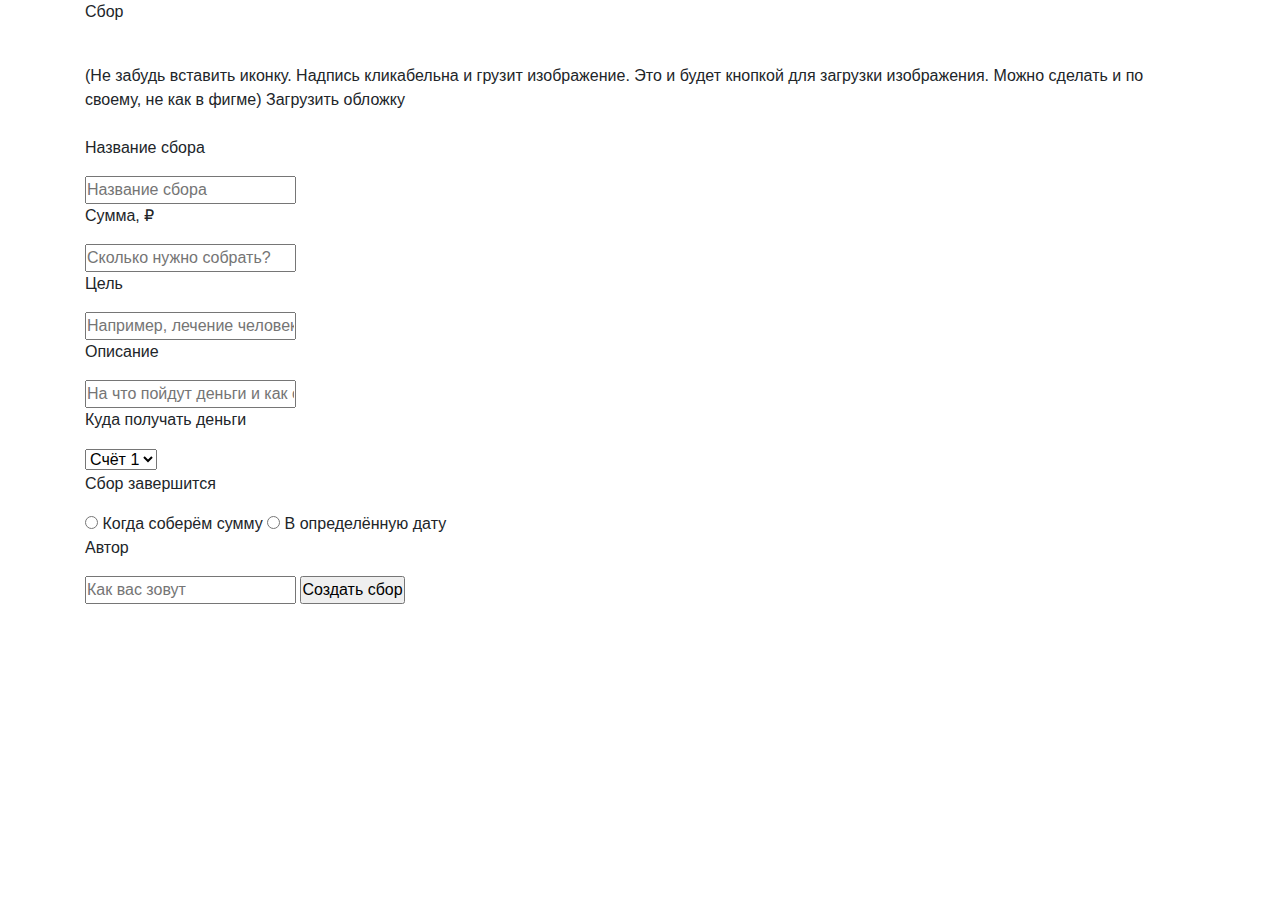
==== create-a-fee1.html @ 9f862769 "Добавление страниц создания сбора" ====
<!DOCTYPE html>
<html lang="ru">
  <head>
    <meta charset="utf-8" />
    <meta
      name="viewport"
      content="width=device-width, initial-scale=1, shrink-to-fit=no"
    />

    <title>Целевой сбор</title>

    <!-- Подключение скриптов -->
    <script src="scripts/jQuery.js"></script>
    <script src="scripts/bootstrap.bundle.js"></script>
    <script src="scripts/script.js"></script>
    <!-- Подключение скриптов -->

    <!-- Подключение стилей -->
    <!-- <link rel="stylesheet" href="https://use.fontawesome.com/ce0e6e479c.css"> -->
    <link rel="stylesheet" type="text/css" href="styles/reset.css" />
    <link rel="stylesheet" type="text/css" href="styles/normalize.css" />
    <link rel="stylesheet" type="text/css" href="styles/bootstrap.css" />
    <link rel="stylesheet" type="text/css" href="styles/style.css" />
    <!-- Подключение стилей -->
  </head>

  <body>
    <div class="container page">
      <div class="row">
        <p class="col-12">Сбор</p>
        <div class="col-12">
          <form action="">
            <input
              type="file"
              name="file"
              id="file-selector"
              class="inputfile"
            />
            <label for="file-selector">
              <img id="output" style="width: 100%" />
              <p>
                (Не забудь вставить иконку. Надпись кликабельна и грузит
                изображение. Это и будет кнопкой для загрузки изображения. Можно
                сделать и по своему, не как в фигме) Загрузить обложку
              </p></label
            >
            <div></div>
            <script>
              // загрузка изображения будет в тег img с id=output
              const output = document.getElementById("output");
              if (window.FileList && window.File && window.FileReader) {
                document
                  .getElementById("file-selector")
                  .addEventListener("change", (event) => {
                    output.src = "";
                    const file = event.target.files[0];
                    if (!file.type) {
                      alert("Неправильный тип файла");
                      return;
                    }
                    if (!file.type.match("image.*")) {
                      alert("Невозможно прочитать изображение");
                      return;
                    }
                    const reader = new FileReader();
                    reader.addEventListener("load", (event) => {
                      output.src = event.target.result;
                    });
                    reader.readAsDataURL(file);
                  });
              }
            </script>
            <p>Название сбора</p>
            <input type="text" placeholder="Название сбора" />
            <p>Сумма, &#8381;</p>
            <input type="text" placeholder="Сколько нужно собрать?" />
            <p>Цель</p>
            <input type="text" placeholder="Например, лечение человека" />
            <p>Описание</p>
            <input
              type="text"
              placeholder="На что пойдут деньги и как они кому-то помогут?"
            />
            <p>Куда получать деньги</p>
            <select>
              <option>Счёт 1</option>
              <option>Счёт 2</option>
            </select>
            <p>Сбор завершится</p>
            <input type="radio" name="feeFinish" id="" value="" />
            <span>Когда соберём сумму</span>
            <input
              type="radio"
              name="feeFinish"
              id=""
              value=""
              class="radio-date"
            />
            <span>В определённую дату</span>
            <div class="input-date">
              <p>Дата окончания</p>
              <input type="date" name="" id="" />
            </div>
            <style>
              .input-date {
                display: none;
              }
              .radio-date:checked ~ .input-date {
                display: block;
              }
            </style>
            <p>Автор</p>
            <input type="text" placeholder="Как вас зовут" />
            <input type="submit" value="Создать сбор" />
          </form>
          <style>
            /* эти стили для кнопки загрузки изображения, чтобы изменить надпись, можжешь их поменять, не забудь убрать их в файил стилей */
            .inputfile {
              width: 0.1px;
              height: 0.1px;
              opacity: 0;
              overflow: hidden;
              position: absolute;
              z-index: -1;
            }
            .inputfile:focus + label {
              outline: 1px dotted #000;
              outline: -webkit-focus-ring-color auto 5px;
            }
            .inputfile + label * {
              pointer-events: none;
            }
          </style>
        </div>
      </div>
    </div>
  </body>
</html>
---- styles/style.css ----
* {
  padding: 0%;
  margin: 0%;
}

@media (max-width: 576px) {
}

@media (min-width: 577px) and (max-width: 768px) {
}

@media (min-width: 769px) and (max-width: 992px) {
}

@media (min-width: 993px) and (max-width: 1200px) {
}

@media (min-width: 1200px) {
}
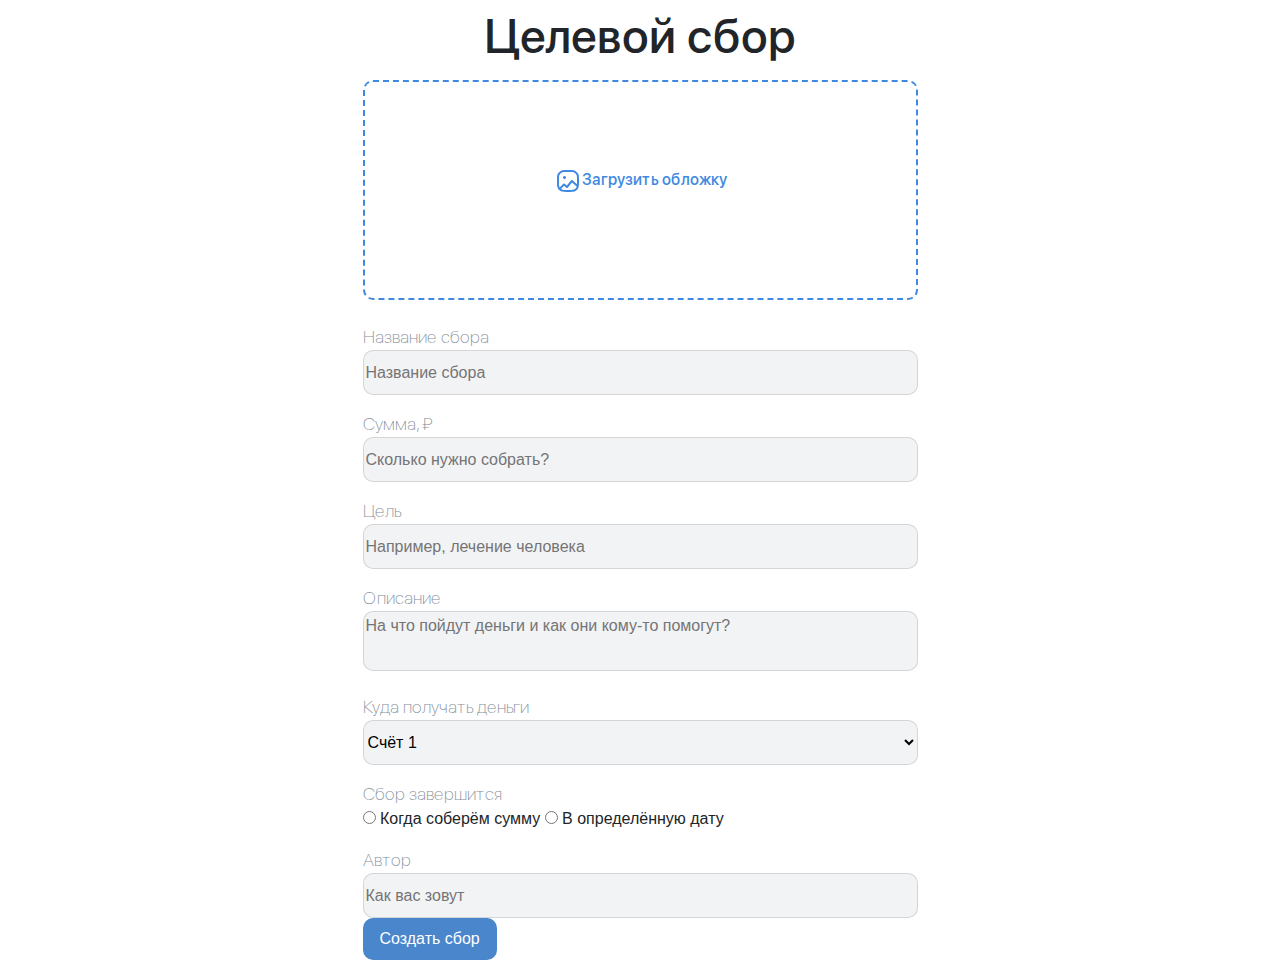
==== commit 4d14f96c: "a" ====
--- a/create-a-fee1.html
+++ b/create-a-fee1.html
@@ -26,22 +26,25 @@
 
   <body>
     <div class="container page">
-      <div class="row">
-        <p class="col-12">Сбор</p>
+      <div class="row content">
+        <header class="content__header">
+          <p class="col-12 header__title">Целевой сбор</p>
+        </header>
         <div class="col-12">
-          <form action="">
+          <form action="" id="form">
             <input
               type="file"
               name="file"
               id="file-selector"
               class="inputfile"
             />
-            <label for="file-selector">
-              <img id="output" style="width: 100%" />
-              <p>
-                (Не забудь вставить иконку. Надпись кликабельна и грузит
-                изображение. Это и будет кнопкой для загрузки изображения. Можно
-                сделать и по своему, не как в фигме) Загрузить обложку
+            <label for="file-selector" id="file-selector__label" style="position:relative;">
+              <img id="output" style="width: 100%;" />
+              <p style="position:absolute; top: 40%; left: 35%; color: #3F8AE0; font-family: 'SFP Medium'; font-size: 16px">
+                <svg width="22" height="22" viewBox="0 0 22 22" fill="none" xmlns="http://www.w3.org/2000/svg">
+<path d="M13.3083 0C15.8978 0 17.1262 0.237232 18.4021 0.919585C19.5542 1.53571 20.4643 2.44582 21.0804 3.59786C21.7628 4.87375 22 6.10224 22 8.69166V13.3083C22 15.8978 21.7628 17.1262 21.0804 18.4021C20.4643 19.5542 19.5542 20.4643 18.4021 21.0804C17.1262 21.7628 15.8978 22 13.3083 22H8.69166C6.10224 22 4.87375 21.7628 3.59786 21.0804C2.44582 20.4643 1.53571 19.5542 0.919585 18.4021C0.237232 17.1262 0 15.8978 0 13.3083V8.69166C0 6.10224 0.237232 4.87375 0.919585 3.59786C1.53571 2.44582 2.44582 1.53571 3.59786 0.919585C4.87375 0.237232 6.10224 0 8.69166 0H13.3083ZM14.9791 12.4419L10.7771 17.6294C10.426 18.0628 9.78827 18.1253 9.35982 17.7682L7.06137 15.8528L3.96323 18.9516C4.14411 19.0857 4.33681 19.2076 4.54106 19.3168C5.4876 19.823 6.40417 20 8.69166 20H13.3083C15.5958 20 16.5124 19.823 17.4589 19.3168C18.2624 18.8871 18.8871 18.2624 19.3168 17.4589C19.4637 17.1842 19.5829 16.9121 19.6781 16.6082L14.9791 12.4419ZM13.3083 2H8.69166C6.40417 2 5.4876 2.177 4.54106 2.68321C3.73755 3.11293 3.11293 3.73755 2.68321 4.54106C2.177 5.4876 2 6.40417 2 8.69166V13.3083C2 15.5652 2.17229 16.4876 2.66305 17.4209L6.29289 13.7929C6.65861 13.4272 7.24286 13.4007 7.64018 13.7318L9.8612 15.5826L14.0831 10.3706C14.4417 9.92784 15.0972 9.87376 15.5236 10.2517L19.9887 14.2102C19.9964 13.9349 20 13.6356 20 13.3083V8.69166C20 6.40417 19.823 5.4876 19.3168 4.54106C18.8871 3.73755 18.2624 3.11293 17.4589 2.68321C16.5124 2.177 15.5958 2 13.3083 2ZM7.5 6C8.32843 6 9 6.67157 9 7.5C9 8.32843 8.32843 9 7.5 9C6.67157 9 6 8.32843 6 7.5C6 6.67157 6.67157 6 7.5 6Z" fill="#3F8AE0"/>
+</svg>
+Загрузить обложку
               </p></label
             >
             <div></div>
@@ -70,36 +73,36 @@
                   });
               }
             </script>
-            <p>Название сбора</p>
-            <input type="text" placeholder="Название сбора" />
-            <p>Сумма, &#8381;</p>
-            <input type="text" placeholder="Сколько нужно собрать?" />
-            <p>Цель</p>
-            <input type="text" placeholder="Например, лечение человека" />
-            <p>Описание</p>
-            <input
-              type="text"
+            <p class="fields_label">Название сбора</p>
+            <input type="text" class="form__fields"placeholder="Название сбора" />
+            <p class="fields_label">Сумма, &#8381;</p>
+            <input type="text" class="form__fields"placeholder="Сколько нужно собрать?" />
+            <p class="fields_label">Цель</p>
+            <input type="text" class="form__fields"placeholder="Например, лечение человека" />
+            <p class="fields_label">Описание</p>
+            <textarea
+              type="text" class="form__fields" id="form__description_field"
               placeholder="На что пойдут деньги и как они кому-то помогут?"
-            />
-            <p>Куда получать деньги</p>
-            <select>
-              <option>Счёт 1</option>
-              <option>Счёт 2</option>
+            /></textarea>
+            <p class="fields_label">Куда получать деньги</p>
+            <select class="form__fields">
+              <option class="selector_point">Счёт 1</option>
+              <option class="selector_point">Счёт 2</option>
             </select>
-            <p>Сбор завершится</p>
-            <input type="radio" name="feeFinish" id="" value="" />
+            <p class="fields_label">Сбор завершится</p>
+            <input type="radio" name="feeFinish" id="" value="" class="radiobtn"/>
             <span>Когда соберём сумму</span>
             <input
               type="radio"
               name="feeFinish"
               id=""
               value=""
-              class="radio-date"
+              class="radio-date radiobtn"
             />
             <span>В определённую дату</span>
             <div class="input-date">
               <p>Дата окончания</p>
-              <input type="date" name="" id="" />
+              <input type="date" class="form__fields"name="" id="" />
             </div>
             <style>
               .input-date {
@@ -109,9 +112,9 @@
                 display: block;
               }
             </style>
-            <p>Автор</p>
-            <input type="text" placeholder="Как вас зовут" />
-            <input type="submit" value="Создать сбор" />
+            <p class="fields_label">Автор</p>
+            <input type="text" class="form__fields"placeholder="Как вас зовут" />
+            <input type="submit" value="Создать сбор" class="btn" />
           </form>
           <style>
             /* эти стили для кнопки загрузки изображения, чтобы изменить надпись, можжешь их поменять, не забудь убрать их в файил стилей */
@@ -134,5 +137,16 @@
         </div>
       </div>
     </div>
+
+    <script>
+      let fields = document.getElementsByClassName("form__fields");
+      for (let i = 0; i < fields.length; i++) {
+        fields[i].addEventListener("focus", function() {
+          this.style["outline"] = "none"
+          // console.log("focus");
+        });
+      }
+    </script>
+
   </body>
 </html>
--- a/styles/style.css
+++ b/styles/style.css
@@ -1,19 +1,256 @@
+@font-face {
+	font-family: "SFP Medium";
+	src: url("../sources/fonts/SFProDisplay-Medium.ttf");
+}
+
+@font-face {
+	font-family: "SFP Thin";
+	src: url("../sources/fonts/SFProDisplay-Thin.ttf");
+}
+
+
 * {
-  padding: 0%;
-  margin: 0%;
+  box-sizing: border-box;
+}
+
+html, body {
+  width: 100%;
+  height: 100%;
+  background: #ccc;
+  padding: 0;
+  margin: 0;
+  background-color: #fff;
+}
+
+.container {
+	height: 100%;
+}
+
+.content {
+	text-align: center;
+	height: 100%;
+}
+
+.content__header {
+	width: 100%;
+	height: 60px;
+	box-sizing: border-box;
+	text-align: center;
+}
+
+.header__title {
+	font-family: "SFP Medium";
+	margin: 0px;
+}
+
+.main__text {
+	font-family: "SFP Thin";
+	color: #818C99;
+
+}
+
+.main__btn_block {
+	width: 100%;
+	box-sizing: border-box;
+	/*margin-left: 20%;*/
+	margin-right: 70%; 
+}
+
+.main__create_fee__button {
+	display: flex;
+	flex-direction: row;
+	padding: 0px;
+
+/*	position: absolute;
+	width: 133px;
+	height: 36px;
+	left: calc(50% - 133px/2 + 0.5px);
+	top: 16px;*/
+}
+
+.btn {
+	padding: 8px 16px;
+	background: #4986CC;
+	border-radius: 10px;
+	color: white;
+}
+
+.btn:hover {
+	background: #E5EBF1;
+	color: #55677D;
+}
+
+.fields_label {
+	font-family: "SFP Thin";
+	color: #818C99;
+	margin-bottom: 0px;
+	margin-top: 15px;
+}
+
+.form__fields {
+	width: 100%;
+	height: 45px;
+	background: #F2F3F5;
+	border-radius: 10px;
+	border: 0.5px solid rgba(0, 0, 0, 0.12);
+}
+
+#form {
+	width: 50%;
+	height: 100%;
+	box-sizing: border-box;
+	margin-left: 25%;
+	margin-right: 25%;
+	text-align: left;
+}
+
+#form__description_field {
+	resize: none;
+	height: 60px;
+}
+
+.selector_point {
+	/*width: 100%;*/
+	background: #ff12
+}
+/*
+#file-selector {
+	height: 150px;
+	box-sizing: border-box;
+}*/
+
+#file-selector__label {
+	margin-top: 20px;
+	width: 100%;
+	height: 160px;
+	box-sizing: border-box;
+	border: 2px dashed #3F8AE0;
+	border-radius: 10px;
+	outline: none;
+	text-align: center;
+}
+
+input[type="submit"] {
+
 }
 
 @media (max-width: 576px) {
+
+.header__title {
+	font-size: 24px;
+}
+
+.main__text {
+	font-size: 14px;
+}
+
+#file-selector__label {
+	height: 100px;
+}
+
+.fields_label {
+	font-size: 12px;
+}
+
+.form__fields {
+	font-size: 12px;
+}
+
 }
 
 @media (min-width: 577px) and (max-width: 768px) {
+
+.header__title {
+	font-size: 36px;
+}
+
+.main__text {
+	font-size: 20px;
+}
+
+#file-selector__label {
+	height: 140px;
+}
+
+.fields_label {
+	font-size: 14px;
+}
+
+.form__fields {
+	font-size: 12px;
+}
+
 }
 
 @media (min-width: 769px) and (max-width: 992px) {
+
+.header__title {
+	font-size: 36px;
+}
+
+.main__text {
+	font-size: 20px;
+}
+
+#file-selector__label {
+	height: 160px;
+}
+
+.fields_label {
+	font-size: 16px;
+}
+
+.form__fields {
+	font-size: 14px;
+}
+
 }
 
 @media (min-width: 993px) and (max-width: 1200px) {
+
+.header__title {
+	font-size: 48px;
+}
+
+.main__text {
+	font-size: 24px;
+}
+
+#file-selector__label {
+	height: 180px;
+}
+
+.fields_label {
+	font-size: 16px;
+}
+
+.form__fields {
+	font-size: 14px;
+}
+
 }
 
 @media (min-width: 1200px) {
-}
+
+
+.header__title {
+	font-size: 48px;
+}
+
+.main__text {
+	font-size: 24px;
+}
+
+#file-selector__label {
+	height: 220px;
+}
+
+.fields_label {
+	font-size: 18px;
+}
+
+.form__fields {
+	font-size: 16px;
+}
+
+}
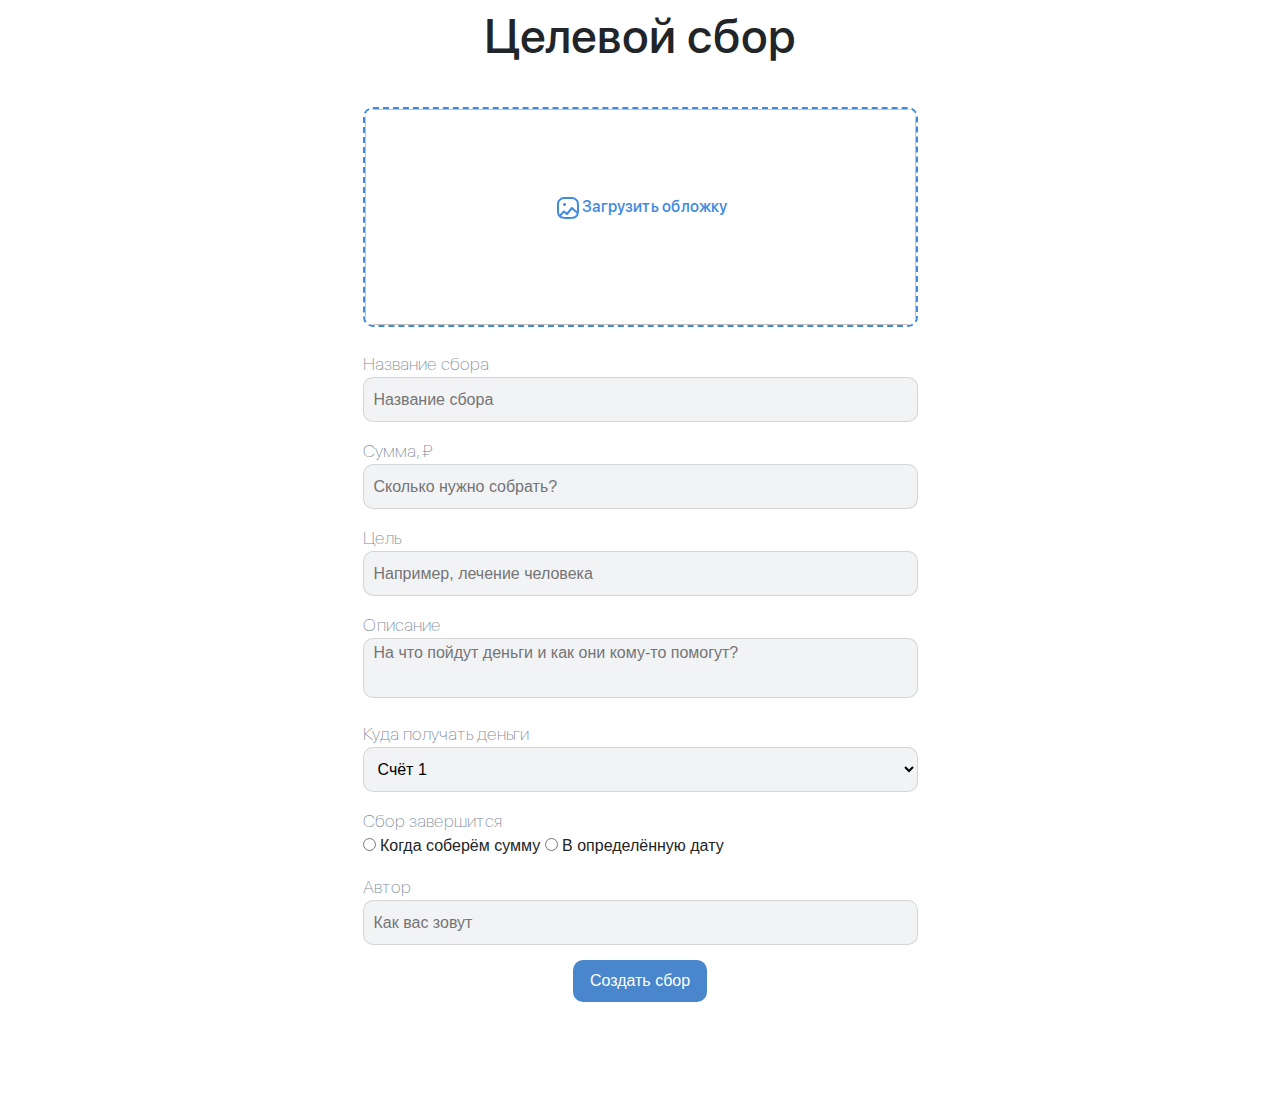
==== commit de6f2a73: "Финальный коммит" ====
--- a/create-a-fee1.html
+++ b/create-a-fee1.html
@@ -31,23 +31,21 @@
           <p class="col-12 header__title">Целевой сбор</p>
         </header>
         <div class="col-12">
-          <form action="" id="form">
-            <input
-              type="file"
-              name="file"
-              id="file-selector"
-              class="inputfile"
-            />
-            <label for="file-selector" id="file-selector__label" style="position:relative;">
-              <img id="output" style="width: 100%;" />
-              <p style="position:absolute; top: 40%; left: 35%; color: #3F8AE0; font-family: 'SFP Medium'; font-size: 16px">
-                <svg width="22" height="22" viewBox="0 0 22 22" fill="none" xmlns="http://www.w3.org/2000/svg">
-<path d="M13.3083 0C15.8978 0 17.1262 0.237232 18.4021 0.919585C19.5542 1.53571 20.4643 2.44582 21.0804 3.59786C21.7628 4.87375 22 6.10224 22 8.69166V13.3083C22 15.8978 21.7628 17.1262 21.0804 18.4021C20.4643 19.5542 19.5542 20.4643 18.4021 21.0804C17.1262 21.7628 15.8978 22 13.3083 22H8.69166C6.10224 22 4.87375 21.7628 3.59786 21.0804C2.44582 20.4643 1.53571 19.5542 0.919585 18.4021C0.237232 17.1262 0 15.8978 0 13.3083V8.69166C0 6.10224 0.237232 4.87375 0.919585 3.59786C1.53571 2.44582 2.44582 1.53571 3.59786 0.919585C4.87375 0.237232 6.10224 0 8.69166 0H13.3083ZM14.9791 12.4419L10.7771 17.6294C10.426 18.0628 9.78827 18.1253 9.35982 17.7682L7.06137 15.8528L3.96323 18.9516C4.14411 19.0857 4.33681 19.2076 4.54106 19.3168C5.4876 19.823 6.40417 20 8.69166 20H13.3083C15.5958 20 16.5124 19.823 17.4589 19.3168C18.2624 18.8871 18.8871 18.2624 19.3168 17.4589C19.4637 17.1842 19.5829 16.9121 19.6781 16.6082L14.9791 12.4419ZM13.3083 2H8.69166C6.40417 2 5.4876 2.177 4.54106 2.68321C3.73755 3.11293 3.11293 3.73755 2.68321 4.54106C2.177 5.4876 2 6.40417 2 8.69166V13.3083C2 15.5652 2.17229 16.4876 2.66305 17.4209L6.29289 13.7929C6.65861 13.4272 7.24286 13.4007 7.64018 13.7318L9.8612 15.5826L14.0831 10.3706C14.4417 9.92784 15.0972 9.87376 15.5236 10.2517L19.9887 14.2102C19.9964 13.9349 20 13.6356 20 13.3083V8.69166C20 6.40417 19.823 5.4876 19.3168 4.54106C18.8871 3.73755 18.2624 3.11293 17.4589 2.68321C16.5124 2.177 15.5958 2 13.3083 2ZM7.5 6C8.32843 6 9 6.67157 9 7.5C9 8.32843 8.32843 9 7.5 9C6.67157 9 6 8.32843 6 7.5C6 6.67157 6.67157 6 7.5 6Z" fill="#3F8AE0"/>
-</svg>
-Загрузить обложку
-              </p></label
-            >
-            <div></div>
+          <form  name="form" action="index.html" id="form">
+            <div>
+              <input type="file" name="file" id="file-selector" class="inputfile" />
+              <label for="file-selector" id="file-selector__label" style="position:relative;">
+                <img id="output" style="width: 100%;height: 100%;border-radius: 10px;" />
+                <p style="position:absolute; top: 40%; left: 35%; color: #3F8AE0; font-family: 'SFP Medium'; font-size: 16px">
+                  <svg width="22" height="22" viewBox="0 0 22 22" fill="none" xmlns="http://www.w3.org/2000/svg">
+                    <path
+                      d="M13.3083 0C15.8978 0 17.1262 0.237232 18.4021 0.919585C19.5542 1.53571 20.4643 2.44582 21.0804 3.59786C21.7628 4.87375 22 6.10224 22 8.69166V13.3083C22 15.8978 21.7628 17.1262 21.0804 18.4021C20.4643 19.5542 19.5542 20.4643 18.4021 21.0804C17.1262 21.7628 15.8978 22 13.3083 22H8.69166C6.10224 22 4.87375 21.7628 3.59786 21.0804C2.44582 20.4643 1.53571 19.5542 0.919585 18.4021C0.237232 17.1262 0 15.8978 0 13.3083V8.69166C0 6.10224 0.237232 4.87375 0.919585 3.59786C1.53571 2.44582 2.44582 1.53571 3.59786 0.919585C4.87375 0.237232 6.10224 0 8.69166 0H13.3083ZM14.9791 12.4419L10.7771 17.6294C10.426 18.0628 9.78827 18.1253 9.35982 17.7682L7.06137 15.8528L3.96323 18.9516C4.14411 19.0857 4.33681 19.2076 4.54106 19.3168C5.4876 19.823 6.40417 20 8.69166 20H13.3083C15.5958 20 16.5124 19.823 17.4589 19.3168C18.2624 18.8871 18.8871 18.2624 19.3168 17.4589C19.4637 17.1842 19.5829 16.9121 19.6781 16.6082L14.9791 12.4419ZM13.3083 2H8.69166C6.40417 2 5.4876 2.177 4.54106 2.68321C3.73755 3.11293 3.11293 3.73755 2.68321 4.54106C2.177 5.4876 2 6.40417 2 8.69166V13.3083C2 15.5652 2.17229 16.4876 2.66305 17.4209L6.29289 13.7929C6.65861 13.4272 7.24286 13.4007 7.64018 13.7318L9.8612 15.5826L14.0831 10.3706C14.4417 9.92784 15.0972 9.87376 15.5236 10.2517L19.9887 14.2102C19.9964 13.9349 20 13.6356 20 13.3083V8.69166C20 6.40417 19.823 5.4876 19.3168 4.54106C18.8871 3.73755 18.2624 3.11293 17.4589 2.68321C16.5124 2.177 15.5958 2 13.3083 2ZM7.5 6C8.32843 6 9 6.67157 9 7.5C9 8.32843 8.32843 9 7.5 9C6.67157 9 6 8.32843 6 7.5C6 6.67157 6.67157 6 7.5 6Z"
+                      fill="#3F8AE0" />
+                  </svg>
+                  Загрузить обложку
+                </p>
+              </label>
+            </div>
             <script>
               // загрузка изображения будет в тег img с id=output
               const output = document.getElementById("output");
@@ -74,35 +72,35 @@
               }
             </script>
             <p class="fields_label">Название сбора</p>
-            <input type="text" class="form__fields"placeholder="Название сбора" />
+            <input type="text" class="form__fields"placeholder="Название сбора" id="name"/>
             <p class="fields_label">Сумма, &#8381;</p>
-            <input type="text" class="form__fields"placeholder="Сколько нужно собрать?" />
+            <input type="number" class="form__fields"placeholder="Сколько нужно собрать?" id="summ"/>
             <p class="fields_label">Цель</p>
-            <input type="text" class="form__fields"placeholder="Например, лечение человека" />
+            <input type="text" class="form__fields"placeholder="Например, лечение человека" id="target"/>
             <p class="fields_label">Описание</p>
             <textarea
               type="text" class="form__fields" id="form__description_field"
               placeholder="На что пойдут деньги и как они кому-то помогут?"
             /></textarea>
             <p class="fields_label">Куда получать деньги</p>
-            <select class="form__fields">
+            <select class="form__fields" id="account">
               <option class="selector_point">Счёт 1</option>
               <option class="selector_point">Счёт 2</option>
             </select>
             <p class="fields_label">Сбор завершится</p>
-            <input type="radio" name="feeFinish" id="" value="" class="radiobtn"/>
+            <input type="radio" name="feeFinish" id="" value="radio1" class="radiobtn"/>
             <span>Когда соберём сумму</span>
             <input
               type="radio"
               name="feeFinish"
               id=""
-              value=""
+              value="radio2"
               class="radio-date radiobtn"
             />
             <span>В определённую дату</span>
             <div class="input-date">
-              <p>Дата окончания</p>
-              <input type="date" class="form__fields"name="" id="" />
+              <p class="fields_label">Дата окончания</p>
+              <input type="date" class="form__fields"name="" id="date-finaly" />
             </div>
             <style>
               .input-date {
@@ -113,26 +111,65 @@
               }
             </style>
             <p class="fields_label">Автор</p>
-            <input type="text" class="form__fields"placeholder="Как вас зовут" />
-            <input type="submit" value="Создать сбор" class="btn" />
+            <input type="text" class="form__fields"placeholder="Как вас зовут" id="author" />
+            <input type="submit" value="Создать сбор" class="btn" onclick="saveFee()" style="margin-top: 15px;display: flex;margin-left: auto;margin-right: auto;"/>
+
+            <script>
+              function saveFee() {
+                var form = document.forms.form,
+                  formData = new FormData(form);
+
+                  bannerImage = document.getElementById('output');
+                imgData = getBase64Image(bannerImage);
+                
+                var radio = document.querySelector('input[name="feeFinish"]:checked').value;
+                var finaly;
+                if (radio == "radio1") {
+                  finaly = "finalSumm";
+                } else {
+                  finaly = document.getElementById("date-finaly").value;
+                }
+                
+                var newObject = {
+                  type: "fixed",
+                  img: imgData,
+                  name: document.getElementById("name").value,
+                  summ: document.getElementById("summ").value,
+                  target: document.getElementById("target").value,
+                  about: document.getElementById("form__description_field").value,
+                  account: document.getElementById("account").value,
+                  finaly: finaly,
+                  author: document.getElementById("author").value,
+                };
+                var id = getRandomID(0, 1679615);
+
+                var feesList = JSON.parse(localStorage.getItem("feesList"));
+
+                if (feesList == null) {
+                  var feesList = {};
+                }
+
+                feesList[id] = newObject;
+
+                localStorage.setItem("feesList", JSON.stringify(feesList));
+              }
+            </script>
           </form>
           <style>
-            /* эти стили для кнопки загрузки изображения, чтобы изменить надпись, можжешь их поменять, не забудь убрать их в файил стилей */
             .inputfile {
               width: 0.1px;
               height: 0.1px;
               opacity: 0;
               overflow: hidden;
-              position: absolute;
               z-index: -1;
             }
             .inputfile:focus + label {
               outline: 1px dotted #000;
               outline: -webkit-focus-ring-color auto 5px;
             }
-            .inputfile + label * {
+            /* .inputfile + label * {
               pointer-events: none;
-            }
+            } */
           </style>
         </div>
       </div>
--- a/styles/style.css
+++ b/styles/style.css
@@ -1,19 +1,27 @@
 @font-face {
-	font-family: "SFP Medium";
-	src: url("../sources/fonts/SFProDisplay-Medium.ttf");
+  font-family: "SFP Medium";
+  src: url("../sources/fonts/SFProDisplay-Medium.ttf");
 }
 
 @font-face {
-	font-family: "SFP Thin";
-	src: url("../sources/fonts/SFProDisplay-Thin.ttf");
-}
-
+  font-family: "SFP Thin";
+  src: url("../sources/fonts/SFProDisplay-Thin.ttf");
+}
+
+a:active,
+a:focus,
+a:visited {
+  text-decoration: none;
+  border: none;
+}
 
 * {
   box-sizing: border-box;
 }
 
-html, body {
+html,
+body {
+  padding-bottom: 100px;
   width: 100%;
   height: 100%;
   background: #ccc;
@@ -23,45 +31,45 @@
 }
 
 .container {
-	height: 100%;
+  padding-bottom: 100px;
+  /* height: 100%; */
 }
 
 .content {
-	text-align: center;
-	height: 100%;
+  text-align: center;
+  /* height: 100%; */
 }
 
 .content__header {
-	width: 100%;
-	height: 60px;
-	box-sizing: border-box;
-	text-align: center;
+  width: 100%;
+  height: 60px;
+  box-sizing: border-box;
+  text-align: center;
 }
 
 .header__title {
-	font-family: "SFP Medium";
-	margin: 0px;
+  font-family: "SFP Medium";
+  margin: 0px;
 }
 
 .main__text {
-	font-family: "SFP Thin";
-	color: #818C99;
-
+  font-family: "SFP Thin";
+  color: #818c99;
 }
 
 .main__btn_block {
-	width: 100%;
-	box-sizing: border-box;
-	/*margin-left: 20%;*/
-	margin-right: 70%; 
+  width: 100%;
+  box-sizing: border-box;
+  /*margin-left: 20%;*/
+  margin-right: 70%;
 }
 
 .main__create_fee__button {
-	display: flex;
-	flex-direction: row;
-	padding: 0px;
-
-/*	position: absolute;
+  display: flex;
+  flex-direction: row;
+  padding: 0px;
+
+  /*	position: absolute;
 	width: 133px;
 	height: 36px;
 	left: calc(50% - 133px/2 + 0.5px);
@@ -69,49 +77,56 @@
 }
 
 .btn {
-	padding: 8px 16px;
-	background: #4986CC;
-	border-radius: 10px;
-	color: white;
+  margin-top: 15px;
+  padding: 8px 16px;
+  background: #4986cc;
+  border-radius: 10px;
+  color: white;
 }
 
 .btn:hover {
-	background: #E5EBF1;
-	color: #55677D;
+  background: #e5ebf1;
+  color: #55677d;
 }
 
 .fields_label {
-	font-family: "SFP Thin";
-	color: #818C99;
-	margin-bottom: 0px;
-	margin-top: 15px;
+  font-family: "SFP Thin";
+  color: #818c99;
+  margin-bottom: 0px;
+  margin-top: 15px;
 }
 
 .form__fields {
-	width: 100%;
-	height: 45px;
-	background: #F2F3F5;
-	border-radius: 10px;
-	border: 0.5px solid rgba(0, 0, 0, 0.12);
+  padding-left: 10px;
+  padding-right: 10px;
+  width: 100%;
+  height: 45px;
+  background: #f2f3f5;
+  border-radius: 10px;
+  border: 0.5px solid rgba(0, 0, 0, 0.12);
 }
 
 #form {
-	width: 50%;
-	height: 100%;
-	box-sizing: border-box;
-	margin-left: 25%;
-	margin-right: 25%;
-	text-align: left;
+  width: 50%;
+  height: 100%;
+  box-sizing: border-box;
+  margin-left: 25%;
+  margin-right: 25%;
+  text-align: left;
 }
 
 #form__description_field {
-	resize: none;
-	height: 60px;
+  resize: none;
+  height: 60px;
+}
+
+.fee-container {
+  margin-top: 50px;
 }
 
 .selector_point {
-	/*width: 100%;*/
-	background: #ff12
+  /*width: 100%;*/
+  /* background: #ff12; */
 }
 /*
 #file-selector {
@@ -120,137 +135,147 @@
 }*/
 
 #file-selector__label {
-	margin-top: 20px;
-	width: 100%;
-	height: 160px;
-	box-sizing: border-box;
-	border: 2px dashed #3F8AE0;
-	border-radius: 10px;
-	outline: none;
-	text-align: center;
-}
-
-input[type="submit"] {
-
+  margin-top: 20px;
+  width: 100%;
+  height: 160px;
+  box-sizing: border-box;
+  border: 2px dashed #3f8ae0;
+  border-radius: 10px;
+  outline: none;
+  text-align: center;
+}
+
+.modal__img {
+  width: 100%;
+  border: 0px;
+  border-top-left-radius: 10px;
+  border-top-right-radius: 10px;
+}
+
+.modal__author {
+  font-family: "SFP Medium";
+}
+
+#modal__progressbar {
+  height: 10px;
+  width: 250px;
+}
+
+#modal__progressbar::-webkit-progress-bar {
+  background: #3f8ae0;
+  opacity: 0.3;
+}
+
+#modal__progressbar::-webkit-progress-value {
+  background: #3f8ae0;
 }
 
 @media (max-width: 576px) {
-
-.header__title {
-	font-size: 24px;
-}
-
-.main__text {
-	font-size: 14px;
-}
-
-#file-selector__label {
-	height: 100px;
-}
-
-.fields_label {
-	font-size: 12px;
-}
-
-.form__fields {
-	font-size: 12px;
-}
-
+  .header__title {
+    font-size: 24px;
+  }
+
+  .main__text {
+    font-size: 14px;
+  }
+
+  #file-selector__label {
+    height: 100px;
+  }
+
+  .fields_label {
+    font-size: 12px;
+  }
+
+  .form__fields {
+    font-size: 12px;
+  }
 }
 
 @media (min-width: 577px) and (max-width: 768px) {
-
-.header__title {
-	font-size: 36px;
-}
-
-.main__text {
-	font-size: 20px;
-}
-
-#file-selector__label {
-	height: 140px;
-}
-
-.fields_label {
-	font-size: 14px;
-}
-
-.form__fields {
-	font-size: 12px;
-}
-
+  .header__title {
+    font-size: 36px;
+  }
+
+  .main__text {
+    font-size: 20px;
+  }
+
+  #file-selector__label {
+    height: 140px;
+  }
+
+  .fields_label {
+    font-size: 14px;
+  }
+
+  .form__fields {
+    font-size: 12px;
+  }
 }
 
 @media (min-width: 769px) and (max-width: 992px) {
-
-.header__title {
-	font-size: 36px;
-}
-
-.main__text {
-	font-size: 20px;
-}
-
-#file-selector__label {
-	height: 160px;
-}
-
-.fields_label {
-	font-size: 16px;
-}
-
-.form__fields {
-	font-size: 14px;
-}
-
+  .header__title {
+    font-size: 36px;
+  }
+
+  .main__text {
+    font-size: 20px;
+  }
+
+  #file-selector__label {
+    height: 160px;
+  }
+
+  .fields_label {
+    font-size: 16px;
+  }
+
+  .form__fields {
+    font-size: 14px;
+  }
 }
 
 @media (min-width: 993px) and (max-width: 1200px) {
-
-.header__title {
-	font-size: 48px;
-}
-
-.main__text {
-	font-size: 24px;
-}
-
-#file-selector__label {
-	height: 180px;
-}
-
-.fields_label {
-	font-size: 16px;
-}
-
-.form__fields {
-	font-size: 14px;
-}
-
+  .header__title {
+    font-size: 48px;
+  }
+
+  .main__text {
+    font-size: 24px;
+  }
+
+  #file-selector__label {
+    height: 180px;
+  }
+
+  .fields_label {
+    font-size: 16px;
+  }
+
+  .form__fields {
+    font-size: 14px;
+  }
 }
 
 @media (min-width: 1200px) {
-
-
-.header__title {
-	font-size: 48px;
-}
-
-.main__text {
-	font-size: 24px;
-}
-
-#file-selector__label {
-	height: 220px;
-}
-
-.fields_label {
-	font-size: 18px;
-}
-
-.form__fields {
-	font-size: 16px;
-}
-
-}
+  .header__title {
+    font-size: 48px;
+  }
+
+  .main__text {
+    font-size: 24px;
+  }
+
+  #file-selector__label {
+    height: 220px;
+  }
+
+  .fields_label {
+    font-size: 18px;
+  }
+
+  .form__fields {
+    font-size: 16px;
+  }
+}
